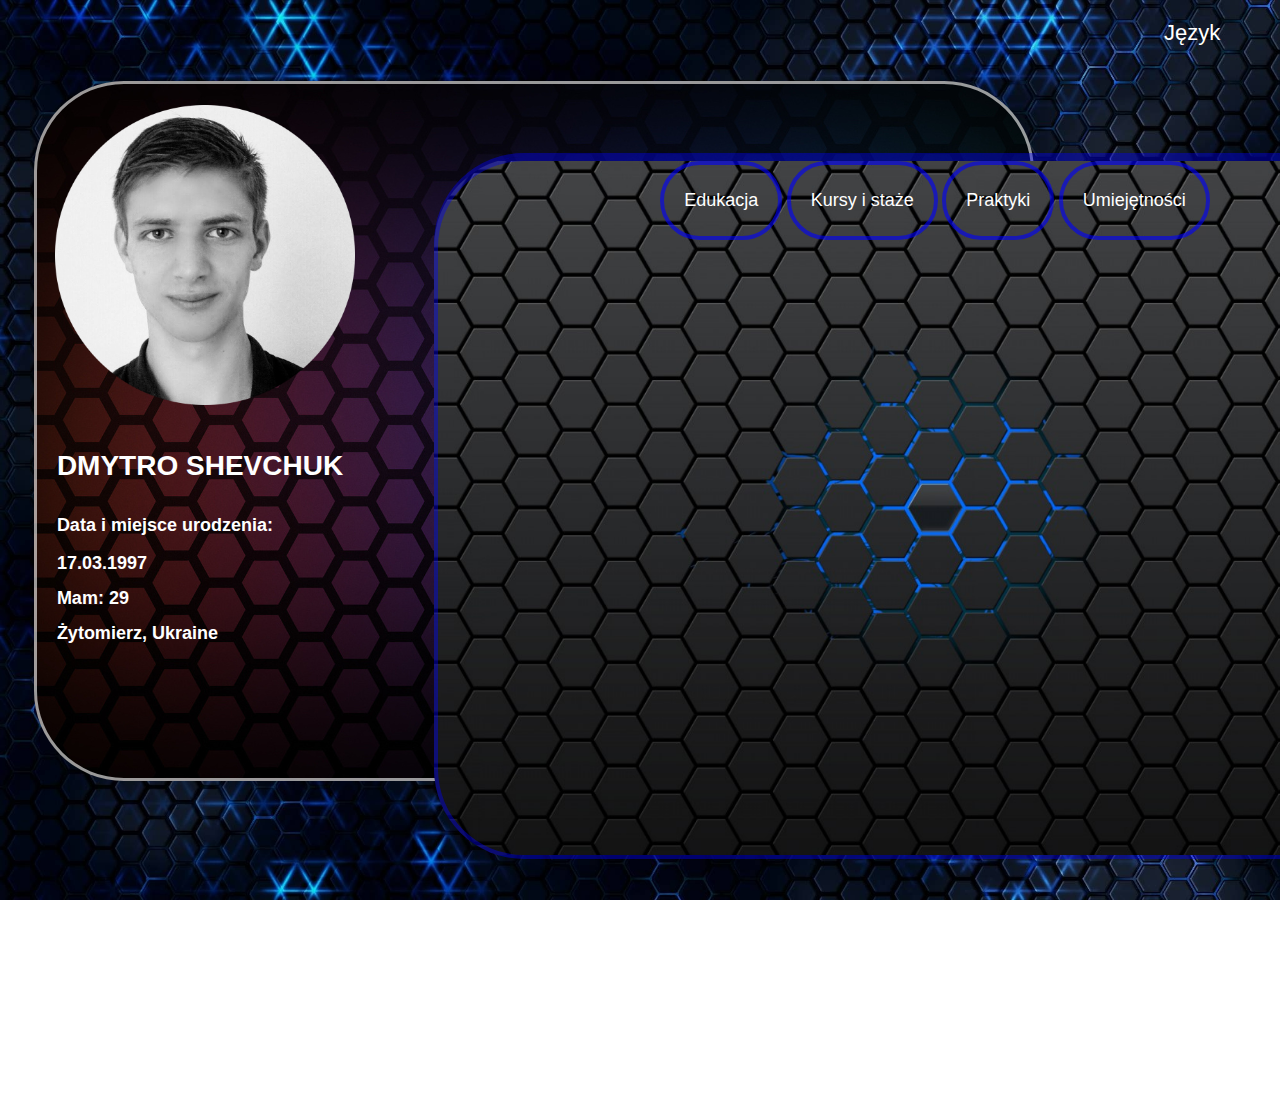
==== index.html @ 943eb755 "c" ====
<!DOCTYPE html>
<html lang="pl" dir="ltr">
  <head>
    <meta charset="utf-8">
    <meta name="viewport" content="width=device-width, initial-scale=1">
    <link rel="stylesheet" href="First.css" type="text/css">
    <link rel="shortcut icon" href="ico.png" type="image/x-icon">
    <title>Moje CV</title>
  </head>
  <head>
    <div class="dropdown">
      <button onclick="myFunction()" class="dropbtn">Język</button>
      <div id="myDropdown" class="dropdown-content">
        <a href="index_en.html">English</a>
        <a href="index_ru.html">Russian</a>
      </div>
    </div>
  </head>
  <body>
    <div class="box1" id='first_box'>
      <img class="img1" id='image1' src="Photo.png" alt="error">
      <h1 class="first_name">DMYTRO SHEVCHUK</h1>
      <h2 class="Date">Data i miejsce urodzenia:</h2>
      <h3 class="date1">17.03.1997</h3>
      <h3 class="Age">Mam: <span id="timer"></span></h3>
      <h3 class="date2">Żytomierz, Ukraine</h3>
      <div class="box2">
        <div class="tab">
          <button class="tablinks" onclick="openPage(event, 'EDUKACJA')">Edukacja</button>
          <button class="tablinks" onclick="openPage(event, 'KURSY I STAŻE')">Kursy i staże</button>
          <button class="tablinks" onclick="openPage(event, 'PRAKTYKI')">Praktyki</button>
          <button class="tablinks" onclick="openPage(event, 'UMIEJĘTNOŚCI')">Umiejętności</button>
        </div>
        <div id="EDUKACJA" class="tabcontent" >
          <h3>Edukacja</h3>
          <h1>Uniwersytet Opolski</h1>
          <h3>2016-</h3>
          <h3>Kierunek: informatyka (inżynierskie)</h3>
          <h1>Żytomierz agrotechniczny kolegium</h1>
          <h3>2012-2016</h3>
          <h3>Kierunek: Mechanizacja rolnictwa w kompleksie rolno-przemysłowym</h3>
          </div>
        <div id="KURSY I STAŻE" class="tabcontent" >
          <h3>Kursy i staże</h3>
          <h1>Zintegrowany Program Rozwoju Uniwersytetu Opolskiego Kurs C#</h1>
          <h3>2019</h3>
          <h1>Kurs języka angielskiego at B1 CEFR</h1>
          <div class="dws-progress-bar1"></div>
          <h3>Wrzesień-Grudzień 2018</h3>
          <h1>Kurs języka polskiego at A1, B1 CEFR</h1>
          <h3>Wrzesień-Grudzień 2016</h3>
          <h1>Fundacja "Misija w Ukrainie"</h1>
          <h3>Wolontariusz obozu letniego dla dzieci niepełnosprawnych</h3>
          <h3>2011-2012</h3>
          </div>
      <div id="PRAKTYKI" class="tabcontent">
          <h3>Praktyki</h3>
          <h3>LvlApp Studio 2018</h3>
          <h3>120 godzin</h3>
          <h3>ITDevelop 2019</h3>
          </div>
      <div id="UMIEJĘTNOŚCI" class="tabcontent">
          <h3>Umiejętności</h3>
          </div>
      </div>
      </div>
      <script src="n.js"></script>
  </body>
</html>
---- First.css ----
body {
  background-image: url("Background/backg.jpg");
  background-repeat: repeat;
  background-position: center;
  background-size:cover;
  background-attachment:fixed;
  font-family: Raleway, Open Sans, Droid Sans, Roboto,arial, sans-serif;
}
#first_box{
  max-width: 1000px;
  max-height: 700px;
  position: absolute;
  left: calc( 30% - 350px );
  top: 9%;
  display: flex;
}
.box1  {
  width: 90%;
  height: 90%;
  background: url("Background/backg2.png")center/cover repeat;
  border-radius: 90px;
  border: 3px solid rgba(255, 255, 255, 0.6);
  text-align: center;
  box-sizing: border-box;

}
.box2{
  width: 100%;
  height: 100%;
  left: calc( 50% - 100px );
  top: 10%;
  position: absolute;
  border: 4px solid rgba(0, 0, 255, 0.4);
  border-radius: 90px;
}
h1{
  font-size: 28px;
}
.tab{
  width: 100%;
  height: 100%;
  left: calc( 50% - 501px );
  position: absolute;
  overflow: hidden;
  border-radius: 90px;
  border: 4px solid rgba(0, 0, 255, 0.4);
  background: url("Background/backg3.jpg")center/cover no-repeat;
  text-align: center;
}
.tab button {
    background-color: inherit;
    border: none;
    border-radius: 90px;
    border: 4px solid rgba(0, 0, 255, 0.6);
    outline: none;
    cursor: pointer;
    padding: 25px 20px;
    transition: 0.3s;
    color: #FFFFFF;
    font-family: Century,sans-serif;
    font-size: 18px;
}
.tab button.active {
    margin-right: 7px;
    border-radius: 90px;
    background: url("Background/backg4.png");
    color: #FFFFFF;
    font-family: Century,sans-serif;
    font-size: 18px;
}
.tabcontent {
    width: 100%;
    height: 88%;
    top: 12%;
    color: #FFFFFF;

    position: absolute;
    border-radius: 90px;
    display: none;
    border: 4px solid rgba(0, 0, 255, 0.6);
    background: url("Background/backg4.png");
    background-size:cover;
}
#image1{
  max-width: 300px;
  max-height: 300px;
  display: flex;

}
.img1{
  width: 90%;
  height: 90%;
  position: absolute;
  left: calc( 39% - 370px );
  top: 3%;
}
.first_name{
  position:relative;
  left: 2%;
  top:50%;
  color:#FFFFFF;
}
.Date{
  position:absolute;
  left: 2%;
  top: 60%;
  color:#FFFFFF;
  font-family: Century,sans-serif;
  font-size: 18px;
}
.date1{
  position:absolute;
  left: 2%;
  top: 65%;
  color: #FFFFFF;
  font-family: Century,sans-serif;
  font-size: 18px;
}
.Age {
  position:absolute;
  left: 2%;
  top: 70%;
  color: #FFFFFF;
  font-family: Century,sans-serif;
  font-size: 18px;
}
.date2{
  position:absolute;
  left: 2%;
  top: 75%;
  color: #FFFFFF;
  font-family: Century,sans-serif;
  font-size: 18px;
}
/*.pulse{
  width: 100px;
  height: 100px;
  background-color: aqua;
  border-radius: 50%;
  animation: pulse 0.7s ease-out;
  transform: scale(0);
  position: absolute;
}
@@keyframes  pulse {
  to{
    transform: scale(2);
    background-color: #FFFFFF;
    opacity: 0;
  }
}
*/

.dropbtn {
   background: rgba(0, 0, 0, 0);
   color: white;
   padding: 12px 32px;
   font-size: 22px;
   border: none;
   cursor: pointer;
}
.dropbtn:hover, .dropbtn:focus {
   background:rgba(0, 0, 0, 0);
   box-shadow: 0px 0px 16px 0px rgba(255,234,13,0.5);
}
.dropdown {
  left: calc(90% - 20px);
  position: absolute;
   display: flex;
}
.dropdown-content {
   display: none;
   position: absolute;
   left: calc(20% - 22px);
   top: 97%;
   background: rgba(0, 0, 0, 0);
   min-width: 12px;
   box-shadow: 0px 8px 16px 0px rgba(255,234,13,0.5);
   z-index: 1;
}
.dropdown-content a {
   color: white;
   padding: 12px 32px;
   text-decoration: none;
   display: block;
}
.dropdown-content a:hover {background:rgba(255,234,13,0.2)}
.show {display:block;}
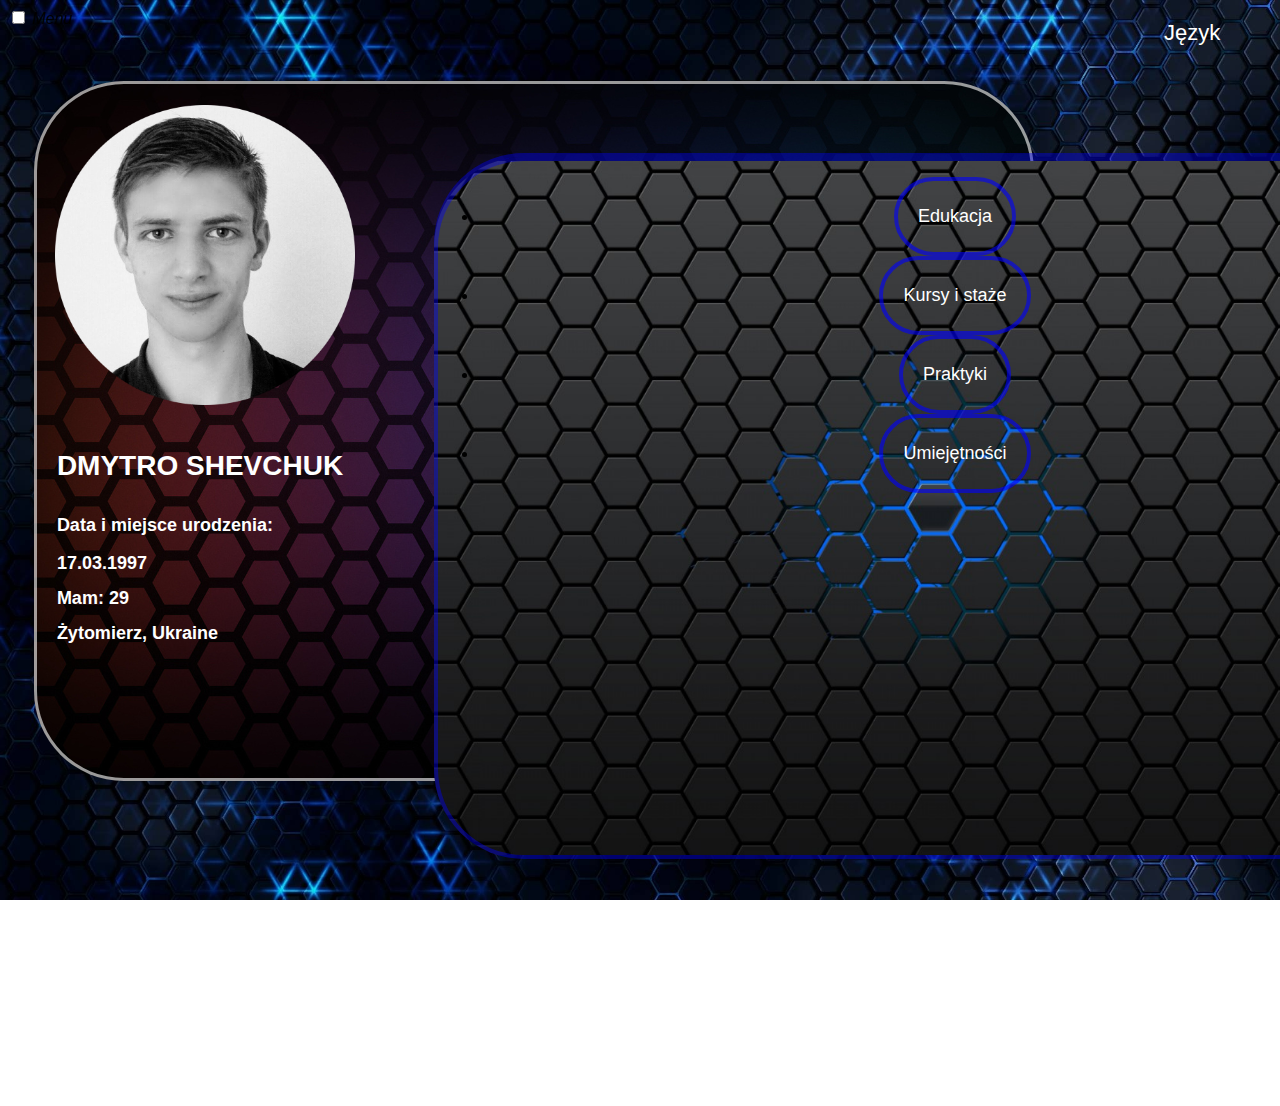
==== commit eaac3861: "Update index.html" ====
--- a/index.html
+++ b/index.html
@@ -4,6 +4,7 @@
     <meta charset="utf-8">
     <meta name="viewport" content="width=device-width, initial-scale=1">
     <link rel="stylesheet" href="First.css" type="text/css">
+    <link rel="stylesheet" href="two.css" type="text/css">
     <link rel="shortcut icon" href="ico.png" type="image/x-icon">
     <title>Moje CV</title>
   </head>
@@ -17,6 +18,9 @@
     </div>
   </head>
   <body>
+    <nav class="dws-menu">
+      <input type="checkbox" name="toggle" id="menu" class="toggleMenu">
+      <label for="menu" class="toggleMenu"><i>Menu</i></label>
     <div class="box1" id='first_box'>
       <img class="img1" id='image1' src="Photo.png" alt="error">
       <h1 class="first_name">DMYTRO SHEVCHUK</h1>
@@ -26,10 +30,12 @@
       <h3 class="date2">Żytomierz, Ukraine</h3>
       <div class="box2">
         <div class="tab">
-          <button class="tablinks" onclick="openPage(event, 'EDUKACJA')">Edukacja</button>
-          <button class="tablinks" onclick="openPage(event, 'KURSY I STAŻE')">Kursy i staże</button>
-          <button class="tablinks" onclick="openPage(event, 'PRAKTYKI')">Praktyki</button>
-          <button class="tablinks" onclick="openPage(event, 'UMIEJĘTNOŚCI')">Umiejętności</button>
+          <ul>
+            <li><button class="tablinks" onclick="openPage(event, 'EDUKACJA')">Edukacja</button></li>
+            <li><button class="tablinks" onclick="openPage(event, 'KURSY I STAŻE')">Kursy i staże</button></li>
+            <li><button class="tablinks" onclick="openPage(event, 'PRAKTYKI')">Praktyki</button></li>
+            <li><button class="tablinks" onclick="openPage(event, 'UMIEJĘTNOŚCI')">Umiejętności</button></li>
+        </ul>
         </div>
         <div id="EDUKACJA" class="tabcontent" >
           <h3>Edukacja</h3>
@@ -45,7 +51,6 @@
           <h1>Zintegrowany Program Rozwoju Uniwersytetu Opolskiego Kurs C#</h1>
           <h3>2019</h3>
           <h1>Kurs języka angielskiego at B1 CEFR</h1>
-          <div class="dws-progress-bar1"></div>
           <h3>Wrzesień-Grudzień 2018</h3>
           <h1>Kurs języka polskiego at A1, B1 CEFR</h1>
           <h3>Wrzesień-Grudzień 2016</h3>
--- a/First.css
+++ b/First.css
@@ -1,4 +1,3 @@
-
 body {
   background-image: url("Background/backg.jpg");
   background-repeat: repeat;
@@ -7,17 +6,14 @@
   background-attachment:fixed;
   font-family: Raleway, Open Sans, Droid Sans, Roboto,arial, sans-serif;
 }
-#first_box{
-  max-width: 1000px;
-  max-height: 700px;
+
+.box1  {
+  width: 1000px;
+  height: 700px;
   position: absolute;
   left: calc( 30% - 350px );
   top: 9%;
   display: flex;
-}
-.box1  {
-  width: 90%;
-  height: 90%;
   background: url("Background/backg2.png")center/cover repeat;
   border-radius: 90px;
   border: 3px solid rgba(255, 255, 255, 0.6);
@@ -82,15 +78,9 @@
     background: url("Background/backg4.png");
     background-size:cover;
 }
-#image1{
-  max-width: 300px;
-  max-height: 300px;
-  display: flex;
-
-}
 .img1{
-  width: 90%;
-  height: 90%;
+  width: 300px;
+  height: 300px;
   position: absolute;
   left: calc( 39% - 370px );
   top: 3%;
--- a/two.css
+++ b/two.css
@@ -0,0 +1,52 @@
+@@media all and (max-width:1000px){
+.menu2{
+  overflow: hidden;
+}
+.nag{
+  font-size: 20px;
+}
+.dws-menu ul {
+  display: block;
+  margin: 0;
+  padding: 0;
+  max-height: 0;
+  transition: max-height 0.3s;
+}
+.menu2 li>ul{
+  position: absolute;
+  right: 0;
+  top: 0;
+}
+.menu2 ul>li ul{
+  position: absolute;
+  right: auto;
+  top: auto;
+}
+.menu2 label.toggleMenu{
+  display: block;
+}
+input.toggleMenu:checked + label.toggleSubmenu{
+  background-image: url("126.jpg");
+  background-size: cover;
+  color: #FF0000;
+}
+input.toggleMenu:checked  ~ ul,
+input.toggleSubmenu:checked ~ ul  {
+  display: block;
+  position: relative;
+  max-height: 5000px;
+  transition: max-height 2s ease-in;
+}
+.menu2 label.toggleSubmenu{
+  position: absolute;
+  top:0;
+  right: 0;
+  width: 100%;
+  height:100%;
+  display:block;
+}
+input.toggleSubmenu:checked~a{
+  background: #454547;
+  color: #fff;
+}
+}
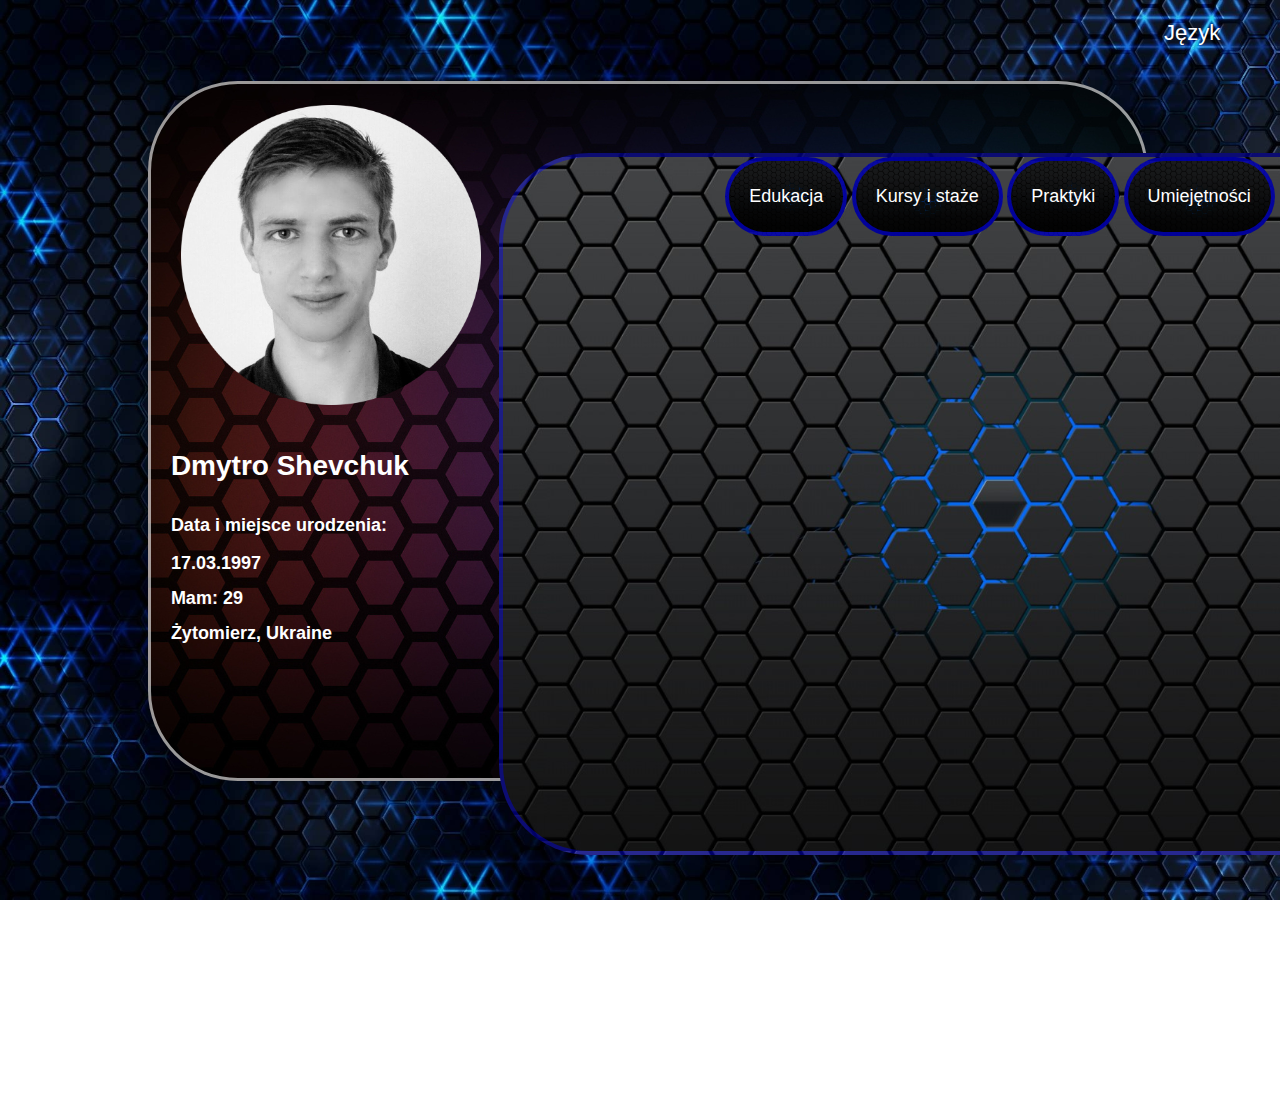
==== commit a803a90a: "moreupdate" ====
--- a/index.html
+++ b/index.html
@@ -18,24 +18,19 @@
     </div>
   </head>
   <body>
-    <nav class="dws-menu">
-      <input type="checkbox" name="toggle" id="menu" class="toggleMenu">
-      <label for="menu" class="toggleMenu"><i>Menu</i></label>
-    <div class="box1" id='first_box'>
-      <img class="img1" id='image1' src="Photo.png" alt="error">
-      <h1 class="first_name">DMYTRO SHEVCHUK</h1>
+    <div class="box1" id='first_box' style="max-width:1000px; max-height: 700px;">
+      <img class="img1" id='image1' src="Photo.png" alt="error" style="max-width:300px; max-height:300px">
+      <h1 class="first_name">Dmytro Shevchuk</h1>
       <h2 class="Date">Data i miejsce urodzenia:</h2>
       <h3 class="date1">17.03.1997</h3>
       <h3 class="Age">Mam: <span id="timer"></span></h3>
       <h3 class="date2">Żytomierz, Ukraine</h3>
       <div class="box2">
         <div class="tab">
-          <ul>
-            <li><button class="tablinks" onclick="openPage(event, 'EDUKACJA')">Edukacja</button></li>
-            <li><button class="tablinks" onclick="openPage(event, 'KURSY I STAŻE')">Kursy i staże</button></li>
-            <li><button class="tablinks" onclick="openPage(event, 'PRAKTYKI')">Praktyki</button></li>
-            <li><button class="tablinks" onclick="openPage(event, 'UMIEJĘTNOŚCI')">Umiejętności</button></li>
-        </ul>
+            <button class="tablinks" onclick="openPage(event, 'EDUKACJA')">Edukacja</button>
+            <button class="tablinks" onclick="openPage(event, 'KURSY I STAŻE')">Kursy i staże</button>
+            <button class="tablinks" onclick="openPage(event, 'PRAKTYKI')">Praktyki</button>
+            <button class="tablinks" onclick="openPage(event, 'UMIEJĘTNOŚCI')">Umiejętności</button>
         </div>
         <div id="EDUKACJA" class="tabcontent" >
           <h3>Edukacja</h3>
--- a/First.css
+++ b/First.css
@@ -1,17 +1,17 @@
 body {
   background-image: url("Background/backg.jpg");
   background-repeat: repeat;
-  background-position: center;
+  background-position: absolute;
   background-size:cover;
   background-attachment:fixed;
   font-family: Raleway, Open Sans, Droid Sans, Roboto,arial, sans-serif;
 }
 
 .box1  {
-  width: 1000px;
-  height: 700px;
-  position: absolute;
-  left: calc( 30% - 350px );
+  width: 100%;
+  height: 100%;
+  position: absolute;
+  left: calc(35% - 300px);
   top: 9%;
   display: flex;
   background: url("Background/backg2.png")center/cover repeat;
@@ -21,31 +21,32 @@
   box-sizing: border-box;
 
 }
-.box2{
+.box1 .box2{
   width: 100%;
   height: 100%;
-  left: calc( 50% - 100px );
+  left: 35%;
   top: 10%;
   position: absolute;
-  border: 4px solid rgba(0, 0, 255, 0.4);
+  border: 4px;
   border-radius: 90px;
 }
-h1{
+ h1{
   font-size: 28px;
 }
-.tab{
+.box2 .tab{
   width: 100%;
   height: 100%;
-  left: calc( 50% - 501px );
+  left: 0%;
   position: absolute;
   overflow: hidden;
   border-radius: 90px;
   border: 4px solid rgba(0, 0, 255, 0.4);
-  background: url("Background/backg3.jpg")center/cover no-repeat;
+  background: url("Background/backg3.jpg")center/cover;
   text-align: center;
 }
 .tab button {
-    background-color: inherit;
+    background: url("Background/backg4.png");
+    background-size:cover;
     border: none;
     border-radius: 90px;
     border: 4px solid rgba(0, 0, 255, 0.6);
@@ -60,7 +61,8 @@
 .tab button.active {
     margin-right: 7px;
     border-radius: 90px;
-    background: url("Background/backg4.png");
+    background: url("Background/background_for_button.jpg");
+    background-size:cover;
     color: #FFFFFF;
     font-family: Century,sans-serif;
     font-size: 18px;
@@ -70,7 +72,6 @@
     height: 88%;
     top: 12%;
     color: #FFFFFF;
-
     position: absolute;
     border-radius: 90px;
     display: none;
@@ -78,14 +79,14 @@
     background: url("Background/backg4.png");
     background-size:cover;
 }
-.img1{
-  width: 300px;
-  height: 300px;
-  position: absolute;
-  left: calc( 39% - 370px );
+.box1 .img1{
+  width: 100%;
+  height: 100%  ;
+  position: absolute;
+  left: 3%;
   top: 3%;
 }
-.first_name{
+.box1 .first_name{
   position:relative;
   left: 2%;
   top:50%;
@@ -140,7 +141,6 @@
   }
 }
 */
-
 .dropbtn {
    background: rgba(0, 0, 0, 0);
    color: white;
@@ -176,3 +176,103 @@
 }
 .dropdown-content a:hover {background:rgba(255,234,13,0.2)}
 .show {display:block;}
+
+/*
+.dws-menu li a:hover{
+background-color: #FFFFFF;
+  border-radius: 12px;
+  background-size: cover;
+  color: #454547;
+  box-shadow: 1px 5px 10px -5px black;
+  transition: all 1s ease;
+}
+.dws-menu li ul{
+  position: absolute;
+  min-width: 150px;
+  padding: 0px;
+  display: none;
+}
+.dws-menu li > ul li a{
+  text-transform: none;
+background-color: #FFFFFF;
+  background-size: cover;
+  border-radius: 44px;
+}
+.dws-menu li:hover > ul{
+  display: block;
+}
+.dws-menu li > ul li:hover{
+  text-transform: none;
+background-color: #FFFFFF;
+  background-size: cover;
+  border-radius: 12px;
+}
+
+.dws-menu [type="checkbox"],
+.dws-menu label.toggleSubmenu{
+  display: none;
+}
+.dws-menu label.toggleMenu{
+  background-color: #FFFFFF;
+  border-radius: 12px;
+  background-size: cover;
+  display: none;
+  padding: 15px 40px;
+  text-transform: uppercase;
+  font-size: 14px;
+  cursor: pointer;
+}
+@media all and (max-width: 1500px){
+  .dws-menu{
+    margin-top: 235px;
+   overflow:hidden;
+ }
+ .nag{
+   font-size: 20px;
+ }
+ .dws-menu ul {
+   display: block;
+   margin: 0;
+   padding: 0;
+   max-height: 0;
+   transition: max-height 0.3s;
+ }
+ .dws-menu li>ul{
+   position: absolute;
+   right: 0;
+   top: 0;
+ }
+ .dws-menu ul>li ul{
+   position: relative;
+   right: auto;
+   top: auto;
+ }
+ .dws-menu label.toggleMenu{
+   display: block;
+ }
+ input.toggleMenu:checked + label.toggleSubmenu{
+   background-color: #FFFFFF;
+   background-size: cover;
+   color: #FF0000;
+ }
+ input.toggleMenu:checked  ~ ul,
+ input.toggleSubmenu:checked ~ ul  {
+   display: block;
+   position: relative;
+   max-height: 5000px;
+   transition: max-height 2s ease-in;
+ }
+ .dws-menu label.toggleSubmenu{
+   position: absolute;
+   top:0;
+   right: 0;
+   width: 100%;
+   height:100%;
+   display:block;
+ }
+ input.toggleSubmenu:checked~a{
+   background-color: #FFFFFF;
+   color: #454547;;
+ }
+}
+*/
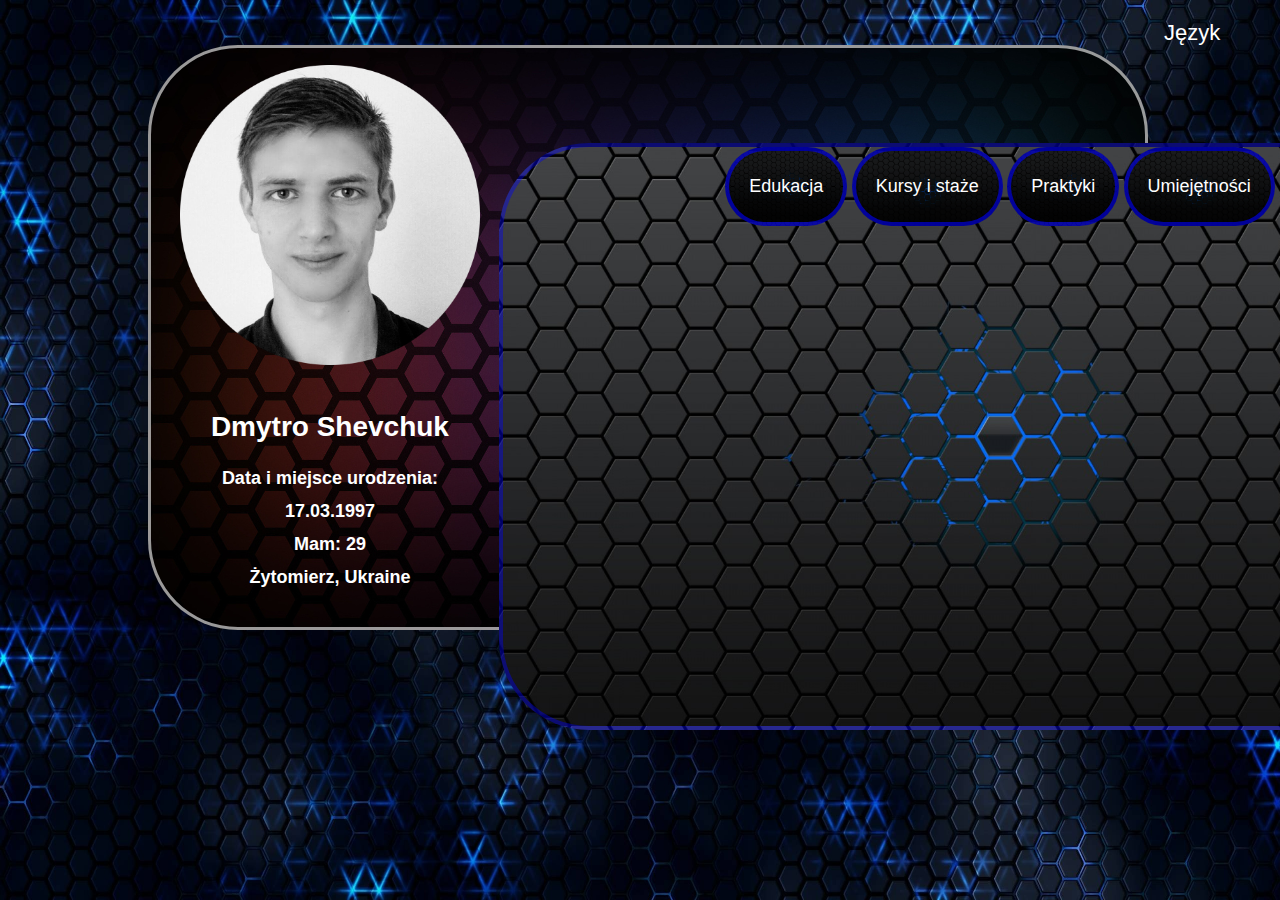
==== commit 04cffd84: "up" ====
--- a/index.html
+++ b/index.html
@@ -18,7 +18,7 @@
     </div>
   </head>
   <body>
-    <div class="box1" id='first_box' style="max-width:1000px; max-height: 700px;">
+    <div class="box1" id='first_box' style="max-width:1000px; max-height: 1000px;">
       <img class="img1" id='image1' src="Photo.png" alt="error" style="max-width:300px; max-height:300px">
       <h1 class="first_name">Dmytro Shevchuk</h1>
       <h2 class="Date">Data i miejsce urodzenia:</h2>
--- a/First.css
+++ b/First.css
@@ -1,19 +1,20 @@
 body {
   background-image: url("Background/backg.jpg");
-  background-repeat: repeat;
+  background-repeat:round;
   background-position: absolute;
-  background-size:cover;
+  background-size: auto;
   background-attachment:fixed;
-  font-family: Raleway, Open Sans, Droid Sans, Roboto,arial, sans-serif;
+  font-family: -moz-Raleway, Open Sans, Droid Sans, Roboto,arial, sans-serif;
+  font-family: -apple-system,BlinkMacSystemFont,Roboto,Open Sans,Helvetica Neue,sans-serif;
 }
 
 .box1  {
   width: 100%;
-  height: 100%;
+  height: 65%;
   position: absolute;
   left: calc(35% - 300px);
-  top: 9%;
-  display: flex;
+  top: 5%;
+  display: block;
   background: url("Background/backg2.png")center/cover repeat;
   border-radius: 90px;
   border: 3px solid rgba(255, 255, 255, 0.6);
@@ -25,8 +26,8 @@
   width: 100%;
   height: 100%;
   left: 35%;
-  top: 10%;
-  position: absolute;
+  top: -75%;
+  position: relative;
   border: 4px;
   border-radius: 90px;
 }
@@ -36,7 +37,6 @@
 .box2 .tab{
   width: 100%;
   height: 100%;
-  left: 0%;
   position: absolute;
   overflow: hidden;
   border-radius: 90px;
@@ -81,45 +81,45 @@
 }
 .box1 .img1{
   width: 100%;
-  height: 100%  ;
-  position: absolute;
-  left: 3%;
+  height: 100%;
+  position: relative;
+  left: -32%;
   top: 3%;
 }
 .box1 .first_name{
+  position: relative;
+  left: -32%;
+  top: 7%;
+  color:#FFFFFF;
+}
+.box1 .Date{
+  position: relative;
+  left: -32%;
+  top: 8%;
+  color:#FFFFFF;
+  font-family: Century,sans-serif;
+  font-size: 18px;
+}
+.box1 .date1{
   position:relative;
-  left: 2%;
-  top:50%;
-  color:#FFFFFF;
-}
-.Date{
-  position:absolute;
-  left: 2%;
-  top: 60%;
-  color:#FFFFFF;
-  font-family: Century,sans-serif;
-  font-size: 18px;
-}
-.date1{
-  position:absolute;
-  left: 2%;
-  top: 65%;
+  left: -32%;
+  top: 7%;
   color: #FFFFFF;
   font-family: Century,sans-serif;
   font-size: 18px;
 }
-.Age {
-  position:absolute;
-  left: 2%;
-  top: 70%;
+.box1 .Age {
+  position:relative;
+  left: -32%;
+  top: 6%;
   color: #FFFFFF;
   font-family: Century,sans-serif;
   font-size: 18px;
 }
-.date2{
-  position:absolute;
-  left: 2%;
-  top: 75%;
+.box1 .date2{
+  position:relative;
+  left: -32%;
+  top: 5%;
   color: #FFFFFF;
   font-family: Century,sans-serif;
   font-size: 18px;
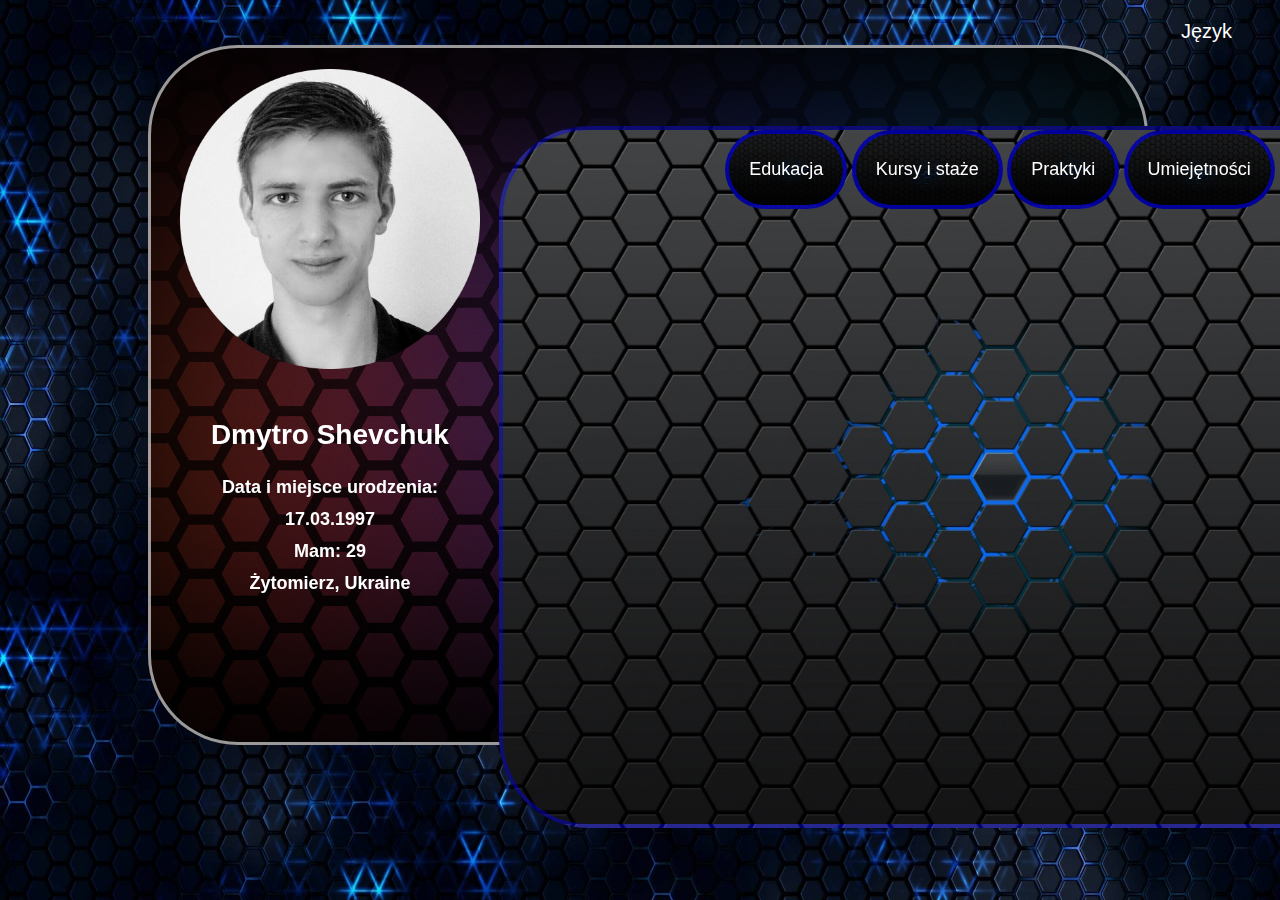
==== commit 9be8475a: "up" ====
--- a/index.html
+++ b/index.html
@@ -18,7 +18,7 @@
     </div>
   </head>
   <body>
-    <div class="box1" id='first_box' style="max-width:1000px; max-height: 1000px;">
+    <div class="box1" id='first_box' style="max-width:1000px; max-height: 700px;">
       <img class="img1" id='image1' src="Photo.png" alt="error" style="max-width:300px; max-height:300px">
       <h1 class="first_name">Dmytro Shevchuk</h1>
       <h2 class="Date">Data i miejsce urodzenia:</h2>
--- a/First.css
+++ b/First.css
@@ -4,14 +4,14 @@
   background-position: absolute;
   background-size: auto;
   background-attachment:fixed;
-  font-family: -moz-Raleway, Open Sans, Droid Sans, Roboto,arial, sans-serif;
+  font-family: -moz-system, Raleway, Open Sans, Droid Sans, Roboto,arial, sans-serif;
   font-family: -apple-system,BlinkMacSystemFont,Roboto,Open Sans,Helvetica Neue,sans-serif;
 }
 
-.box1  {
-  width: 100%;
-  height: 65%;
-  position: absolute;
+.box1 {
+  width: 100%;
+  height: 100%;
+  position: fixed;
   left: calc(35% - 300px);
   top: 5%;
   display: block;
@@ -26,7 +26,7 @@
   width: 100%;
   height: 100%;
   left: 35%;
-  top: -75%;
+  top: -65%;
   position: relative;
   border: 4px;
   border-radius: 90px;
@@ -144,8 +144,8 @@
 .dropbtn {
    background: rgba(0, 0, 0, 0);
    color: white;
-   padding: 12px 32px;
-   font-size: 22px;
+   padding: 12px 50px;
+   font-size: 20px;
    border: none;
    cursor: pointer;
 }
@@ -154,14 +154,14 @@
    box-shadow: 0px 0px 16px 0px rgba(255,234,13,0.5);
 }
 .dropdown {
-  left: calc(90% - 20px);
-  position: absolute;
+  left: calc(92% - 40px);
+  position: relative;
    display: flex;
 }
 .dropdown-content {
    display: none;
    position: absolute;
-   left: calc(20% - 22px);
+   left: calc(2% - 40px);
    top: 97%;
    background: rgba(0, 0, 0, 0);
    min-width: 12px;
@@ -170,7 +170,7 @@
 }
 .dropdown-content a {
    color: white;
-   padding: 12px 32px;
+   padding: 12px 40px;
    text-decoration: none;
    display: block;
 }
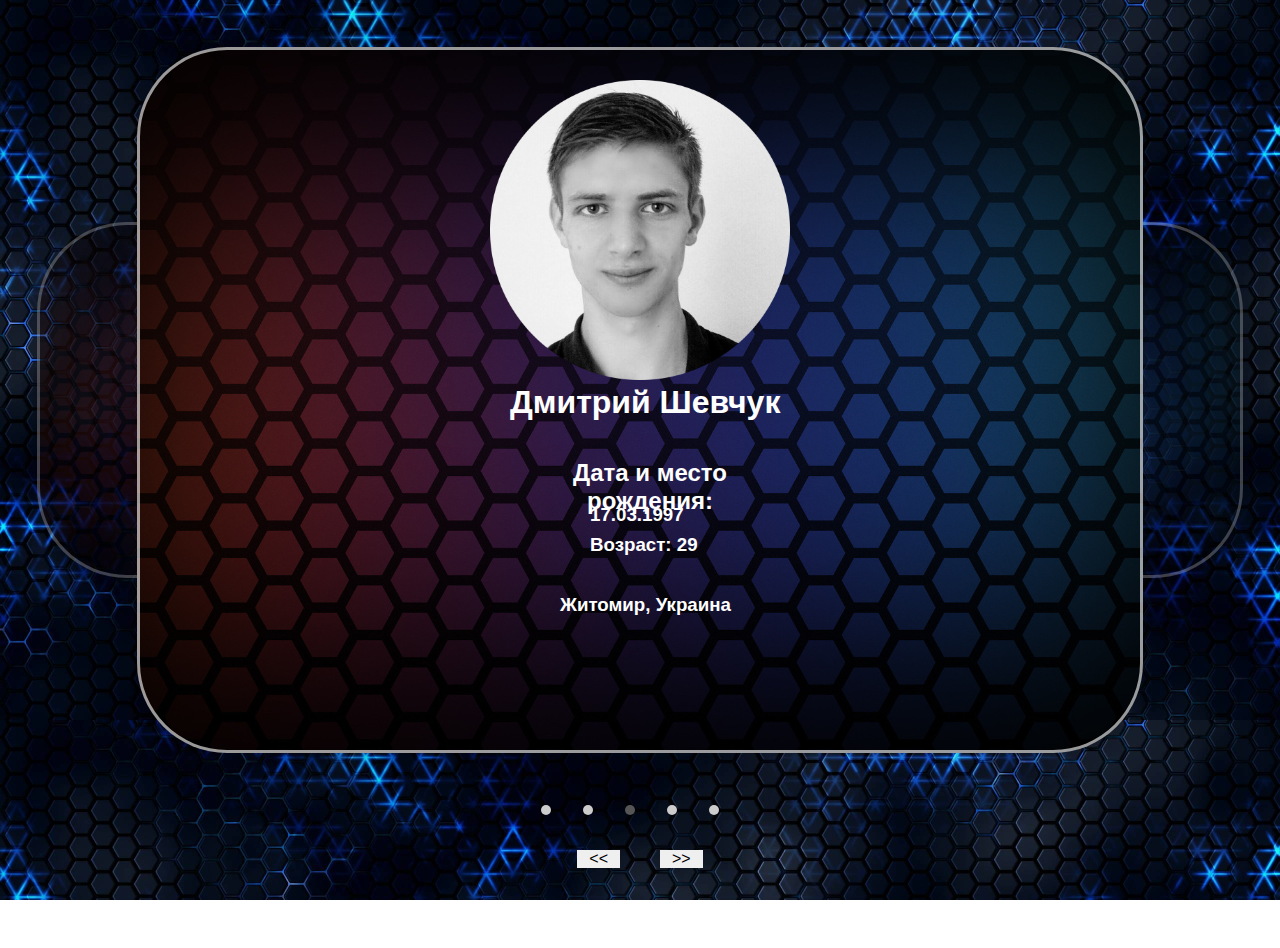
==== commit a7a47bbb: "new" ====
--- a/index.html
+++ b/index.html
@@ -1,69 +1,63 @@
 <!DOCTYPE html>
-<html lang="pl" dir="ltr">
+<html lang="ru" dir="ltr">
   <head>
     <meta charset="utf-8">
-    <meta name="viewport" content="width=device-width, initial-scale=1">
-    <link rel="stylesheet" href="First.css" type="text/css">
-    <link rel="stylesheet" href="two.css" type="text/css">
-    <link rel="shortcut icon" href="ico.png" type="image/x-icon">
-    <title>Moje CV</title>
-  </head>
-  <head>
-    <div class="dropdown">
-      <button onclick="myFunction()" class="dropbtn">Język</button>
-      <div id="myDropdown" class="dropdown-content">
-        <a href="index_en.html">English</a>
-        <a href="index_ru.html">Russian</a>
-      </div>
-    </div>
+    <meta name="viewport" content="width=device-width, initial-scale=1.0">
+    <meta http-equiv="X-UA-Compatible" content="ie=edge">
+    <title>Резюме</title>
+    <link rel="stylesheet" href="Basic_version.css">
+    <link rel="shortcut icon" href="Pictures/ico.png" type="image/x-icon">
   </head>
   <body>
-    <div class="box1" id='first_box' style="max-width:1000px; max-height: 700px;">
-      <img class="img1" id='image1' src="Photo.png" alt="error" style="max-width:300px; max-height:300px">
-      <h1 class="first_name">Dmytro Shevchuk</h1>
-      <h2 class="Date">Data i miejsce urodzenia:</h2>
-      <h3 class="date1">17.03.1997</h3>
-      <h3 class="Age">Mam: <span id="timer"></span></h3>
-      <h3 class="date2">Żytomierz, Ukraine</h3>
-      <div class="box2">
-        <div class="tab">
-            <button class="tablinks" onclick="openPage(event, 'EDUKACJA')">Edukacja</button>
-            <button class="tablinks" onclick="openPage(event, 'KURSY I STAŻE')">Kursy i staże</button>
-            <button class="tablinks" onclick="openPage(event, 'PRAKTYKI')">Praktyki</button>
-            <button class="tablinks" onclick="openPage(event, 'UMIEJĘTNOŚCI')">Umiejętności</button>
+    <div class="gallery">
+      <div class="gallery-container">
+// 4
+        <div class="gallery-item">
+          <h1 class="Title">Практика</h1>
+          <h3>LvlApp Studio 2018</h3>
+          <h3>120 часов</h3>
+          <h3>ITDevelop 2019</h3>
         </div>
-        <div id="EDUKACJA" class="tabcontent" >
-          <h3>Edukacja</h3>
-          <h1>Uniwersytet Opolski</h1>
+// 5
+        <div class="gallery-item">
+          <h1 class="Title">Контакт</h1>
+        </div>
+// 1
+        <div class="gallery-item">
+          <img class="img1" src="Pictures/Photo.png" alt="error" style="max-width:300px; max-height:300px">
+          <h1 class="first_name">Дмитрий Шевчук</h1>
+          <h2 class="Date">Дата и место рождения:</h2>
+          <h3 class="date1">17.03.1997</h3>
+          <h3 class="Age">Возраст: <span id="timer"></span></h3>
+          <h3 class="location">Житомир, Украина</h3>
+        </div>
+// 2
+        <div class="gallery-item">
+          <h1 class="Title">Образование</h1>
+          <h2> Университет Опольски </h2>
           <h3>2016-</h3>
-          <h3>Kierunek: informatyka (inżynierskie)</h3>
-          <h1>Żytomierz agrotechniczny kolegium</h1>
+          <h3>Специальность: Информатика (инжинер)</h3>
+          <h1>Житомирский агротехнический колледж</h1>
           <h3>2012-2016</h3>
-          <h3>Kierunek: Mechanizacja rolnictwa w kompleksie rolno-przemysłowym</h3>
-          </div>
-        <div id="KURSY I STAŻE" class="tabcontent" >
-          <h3>Kursy i staże</h3>
-          <h1>Zintegrowany Program Rozwoju Uniwersytetu Opolskiego Kurs C#</h1>
+          <h3>Специальность: Механизация сельского хозяйства в агропромышленном комплексе</h3>
+        </div>
+// 3
+        <div class="gallery-item">
+          <h1 class="Title">Курсы и стажеровки</h1>
+          <h1>Интегрированная программа развития Университета Опольского курс C#</h1>
           <h3>2019</h3>
-          <h1>Kurs języka angielskiego at B1 CEFR</h1>
-          <h3>Wrzesień-Grudzień 2018</h3>
-          <h1>Kurs języka polskiego at A1, B1 CEFR</h1>
-          <h3>Wrzesień-Grudzień 2016</h3>
-          <h1>Fundacja "Misija w Ukrainie"</h1>
-          <h3>Wolontariusz obozu letniego dla dzieci niepełnosprawnych</h3>
+          <h1>Курсы Английского языка B1 CEFR</h1>
+          <h3>Сентябрь-Декабрь 2018</h3>
+          <h1>Курсы Польского языка A1, B1 CEFR</h1>
+          <h3>Сентябрь-Декабрь 2016</h3>
+          <h1>Фонд "Мисия в Украину"</h1>
+          <h3>Волонтёр летнего лагеря для детей с ограничеными возможностями</h3>
           <h3>2011-2012</h3>
-          </div>
-      <div id="PRAKTYKI" class="tabcontent">
-          <h3>Praktyki</h3>
-          <h3>LvlApp Studio 2018</h3>
-          <h3>120 godzin</h3>
-          <h3>ITDevelop 2019</h3>
-          </div>
-      <div id="UMIEJĘTNOŚCI" class="tabcontent">
-          <h3>Umiejętności</h3>
-          </div>
+        </div>
+        </div>
+        <div class="gallery-controls"></div>
       </div>
-      </div>
-      <script src="n.js"></script>
+      <script src="Script.js"></script>
+      <script src="Timer.js"></script>
   </body>
 </html>
--- a/Basic_version.css
+++ b/Basic_version.css
@@ -0,0 +1,193 @@
+body{
+  background-image: url("Pictures/backg.jpg");
+  background-size:contain;
+  background-attachment:fixed;
+  font-family: -moz-system, Raleway, Open Sans, Droid Sans, Roboto,arial, sans-serif;
+  font-family: -apple-system,BlinkMacSystemFont,Roboto,Open Sans,Helvetica Neue,sans-serif;
+}
+h1, h2, h3{
+  color: #FFFFFF;
+}
+.img1{
+  width: 100%;
+  margin: 3% auto;
+}
+.first_name{
+  position: absolute;
+  margin: -3% 35% 15px 37%;
+  color: #FFFFFF;
+}
+.Date{
+  position: absolute;
+  margin: 45px 35% 15px 37%;
+  color: #FFFFFF;
+}
+.date1{
+  position: absolute;
+  margin: 90px 40% 15px 45% ;
+  color: #FFFFFF;
+}
+.Age{
+  position: absolute;
+  margin: 120px 40% 15px 45% ;
+  color: #FFFFFF;
+}
+.location{
+  position: absolute;
+  margin: 180px 35% 15px 42% ;
+  color: #FFFFFF;
+}
+.gallery{
+  width:100%;
+}
+.gallery-container{
+  align-items: center;
+  display: flex;
+  height: 700px;
+  margin: 50px auto;
+  max-width: 1000px;
+  position: relative;
+}
+.gallery-item{
+  text-align: center;
+  height: 50%;
+  opacity: .4;
+  position:absolute;
+  transition: all 0.3s ease-in-out;
+  width: 50%;
+  z-index:0;
+  border-radius: 90px;
+  border: 3px solid rgba(255, 255, 255, 0.6);
+  background: url("Pictures/backg2.png")center/cover repeat;
+}
+.gallery-item.gallery-item-selected {
+  text-align: center;
+  border-radius: 90px;
+  border: 3px solid rgba(255, 255, 255, 0.6);
+  height: 100%;
+  opacity: 1;
+  left: 50%;
+  transform: translateX(-50%);
+  width: 100%;
+  z-index: 2;
+  background: url("Pictures/backg2.png")center/cover repeat;
+}
+
+.gallery-item.gallery-item-previous,
+.gallery-item.gallery-item-next, {
+  height: 200px;
+  opacity: 1;
+  width: 200px;
+  z-index: 1;
+}
+
+.gallery-item.gallery-item-previous {
+  left: 30%;
+  font-size: 3px;
+  transform: translateX(-50%);
+}
+
+.gallery-item.gallery-item-next {
+  left: 70%;
+  transform: translateX(-50%);
+  font-size: 3px;
+}
+
+.gallery-item.gallery-item-first {
+  left: 15%;
+  transform: translateX(-50%);
+  font-size: 3px;
+}
+
+.gallery-item.gallery-item-last {
+  left: 85%;
+  transform: translateX(-50%);
+  font-size: 3px;
+}
+
+.gallery-controls {
+  display: flex;
+  justify-content: center;
+  margin: 30px 0;
+}
+
+.gallery-controls button {
+  border: 0;
+  cursor: pointer;
+  font-size: 16px;
+  margin: 50px 20px;
+  padding: 0 12px;
+  text-transform: capitalize;
+}
+
+.gallery-controls button:focus {
+  outline: none;
+}
+
+.gallery-controls-previous {
+  position: relative;
+}
+
+.gallery-controls-previous::before {
+  border: solid #000;
+  border-width: 0 2px 2px 0;
+  content: '';
+  display: inline-block;
+  height: 4px;
+  left: -10px;
+  padding: 2px;
+  position: absolute;
+  top: 0;
+  transform: rotate(135deg) translateY(-50%);
+  transition: left 0.15s ease-in-out;
+  width: 4px;
+}
+
+.gallery-controls-previous:hover::before {
+  left: -18px;
+}
+
+.gallery-controls-next {
+  position: relative;
+}
+
+.gallery-controls-next::before {
+  border: solid #000;
+  border-width: 0 2px 2px 0;
+  content: '';
+  display: inline-block;
+  height: 4px;
+  padding: 2px;
+  position: absolute;
+  right: -10px;
+  top: 50%;
+  transform: rotate(-45deg) translateY(-50%);
+  transition: right 0.15s ease-in-out;
+  width: 4px;
+}
+
+.gallery-controls-next:hover::before {
+  right: -18px;
+}
+
+.gallery-nav {
+  bottom: -15px;
+  display: flex;
+  justify-content: center;
+  list-style: none;
+  margin: 0 0 -5% -5%;
+  position: absolute;
+  width: 100%;
+}
+
+.gallery-nav li {
+  background: #ccc;
+  border-radius: 50%;
+  height: 10px;
+  margin: 0 16px;
+  width: 10px;
+}
+
+.gallery-nav li.gallery-item-selected {
+  background: #555;
+}
